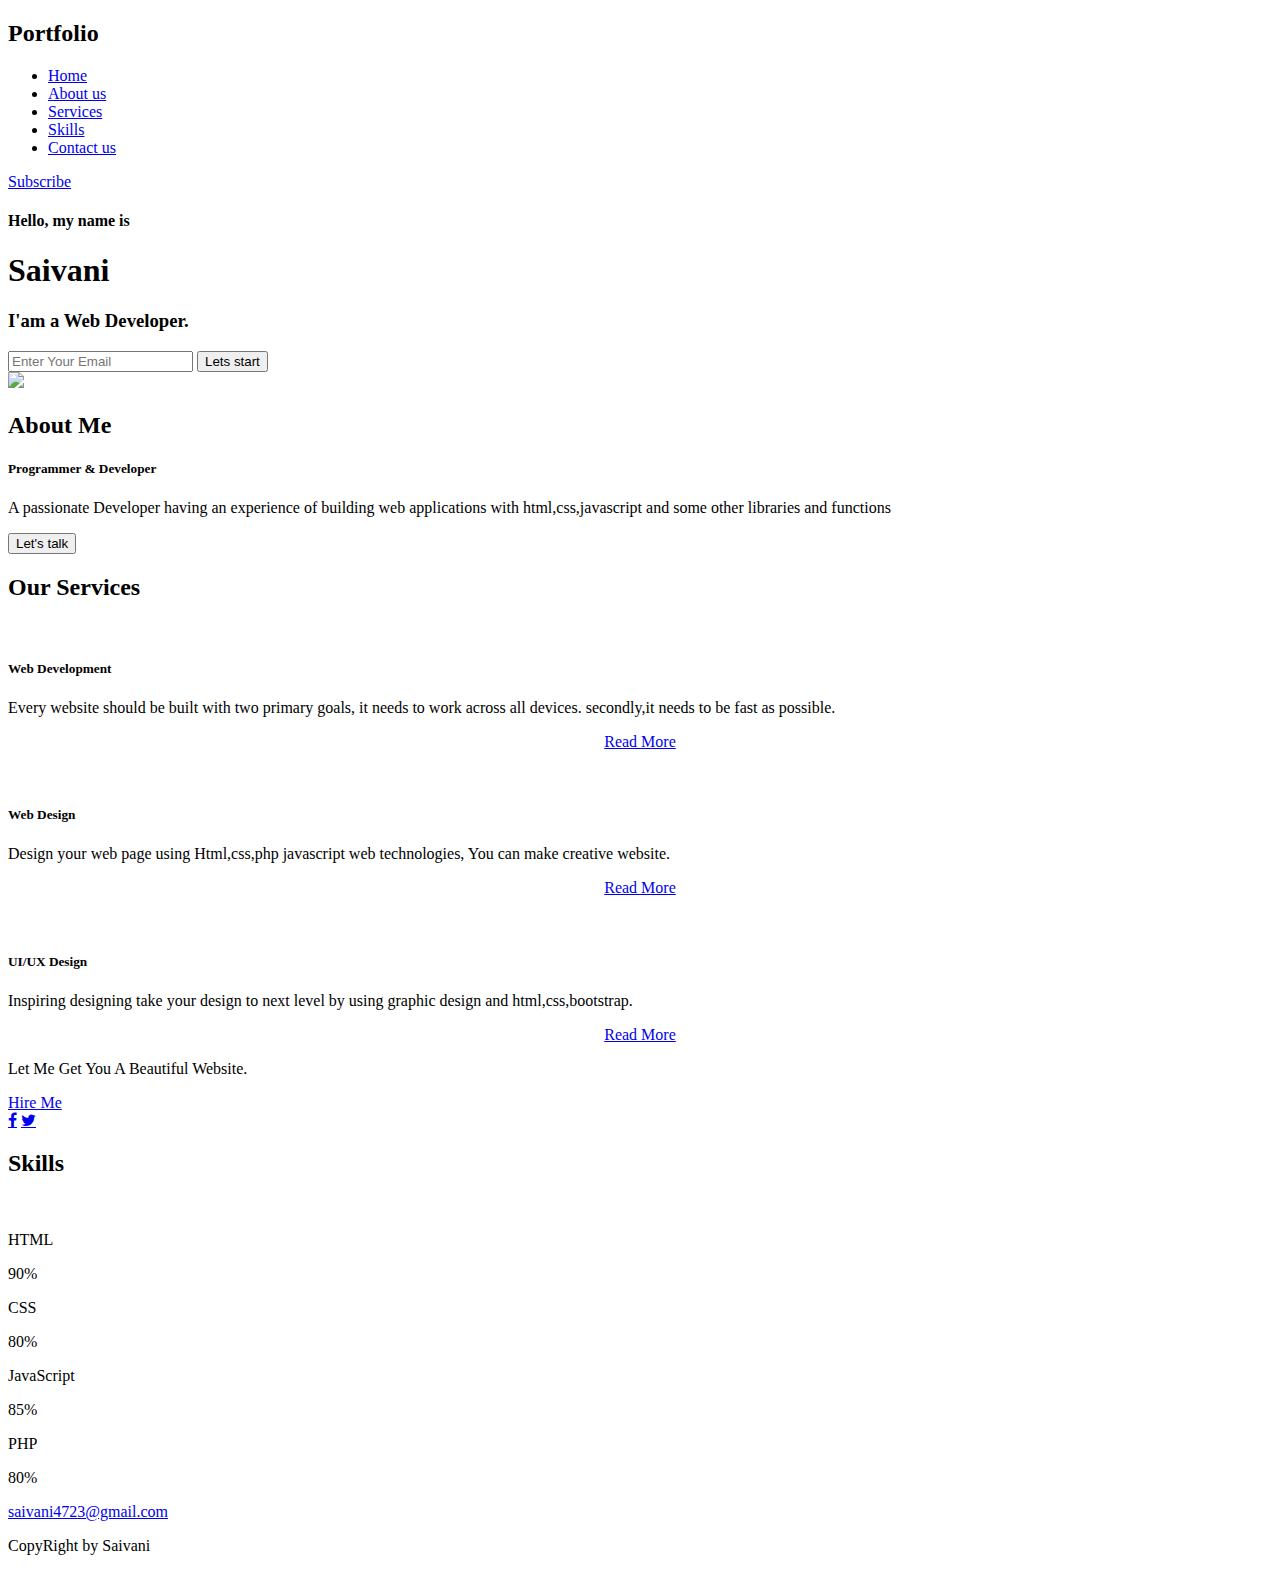
==== task2index.html @ c1715c36 "Add files via upload" ====
<!DOCTYPE html>
<html>
    <head>
        <title>Portfolio</title>
        <link rel="stylesheet" type="text/css" href="task2style.css">
    <link rel="stylesheet" href="https://cdnjs.cloudflare.com/ajax/libs/font-awesome/4.7.0/css/font-awesome.min.css">
    <link rel="preconnect" href="https://fonts.googleapis.com">
    <link rel="preconnect" href="https://fonts.gstatic.com" crossorigin>
    <link href="https://fonts.googleapis.com/css2?family=Poppins:wght@700&display=swap" rel="stylesheet">

    </head>
    <body>
        <div class="hero">
            <nav>
                <h2 class="logo">Portfo<span>lio</span></h2>
                <ul>
                    <li><a href="#">Home</a></li>
                    <li><a href="#">About us</a></li>
                    <li><a href="#">Services</a></li>
                    <li><a href="#">Skills</a></li>
                    <li><a href="#">Contact us</a></li>
                </ul>
                <a href="#" class="btn">Subscribe</a>
            </nav>

            <div class="content">
                <h4>Hello, my name is</h4>
                <h1>Saiv<span>ani</span></h1>
                <h3>I'am a Web Developer.</h3>
                <div class="newslatter">
                    <form>
                        <input type="email" name="email" id="mail" placeholder="Enter Your Email">
                        <input type="submit" name="submit" value="Lets start">
                    </form>

                </div>

            </div>
        </div>
        <section class="about">
            <div class="main">
                <img src="port.jpeg.jpg">
                <div class="about-text">
                    <h2>About Me</h2>
                    <h5>Programmer <span>& Developer</span></h5>
                    <p>
                        A passionate Developer having an experience of building
                        web applications with html,css,javascript and some other
                        libraries and functions
                    </p>
                    <button type="text">Let's talk</button>
                </div>
            </div>
        </section>
        <div class="service">
            <div class="title">
                <h2>Our Services</h2>
            </div>
            <div class="box">
                <div class="card">
                    <i class="fa-solid fa-bars"></i>
                    <h5>Web Development</h5>
                    <div class="pra">
                        <p>Every website should be built with two primary goals,
                              it needs to work across all devices.
                              secondly,it needs to be fast as possible.
                        </p>
                        <p style="text-align:center;">
                            <a class="button" href="#">Read More</a>
                        </p>
                    </div>

                </div>
                <div class="card">
                    <i class="fa-regular fa-user"></i>
                    <h5>Web Design</h5>
                    <div class="pra">
                        <p>Design your web page using Html,css,php
                            javascript web technologies,
                            You can make creative website.
                        </p>
                        <p style="text-align:center;">
                            <a class="button" href="#">Read More</a></div>

            </div>
            <div class="card">
                <i class="fa-solid fa-bell"></i>
                <h5>UI/UX Design</h5>
                <div class="pra">
                    <p>
                        Inspiring designing take your design to
                        next level by using graphic design and
                        html,css,bootstrap.
                    </p>
                    <p style="text-align:center;">
                        <a class="button" href="#">Read More</a></div>
        </div></div></div>
        <div class="contact-me">
            <p>Let Me Get You A Beautiful Website.</p>
            <a class="button-two" href="#">Hire Me</a><br>



<!-- Add font awesome icons -->
<a href="#" class="fa fa-facebook"></a>
<a href="#" class="fa fa-twitter"></a>
</div>
<h2>Skills</h2><br>
<p>HTML</p>
<div class="container">
  <div class="skills html">90%</div>
</div>

<p>CSS</p>
<div class="container">
  <div class="skills css">80%</div>
</div>

<p>JavaScript</p>
<div class="container">
  <div class="skills js">85%</div>
</div>

<p>PHP</p>
<div class="container">
  <div class="skills php">80%</div></div>
  <footer>
    
    <p><a href="saivani4723@gmail.com">saivani4723@gmail.com</a></p>
    <div class="footerContainer">
        <p class="copyright">CopyRight by Saivani</p>
    </div>
  </footer>
  


        
        

        

</body>
</html>
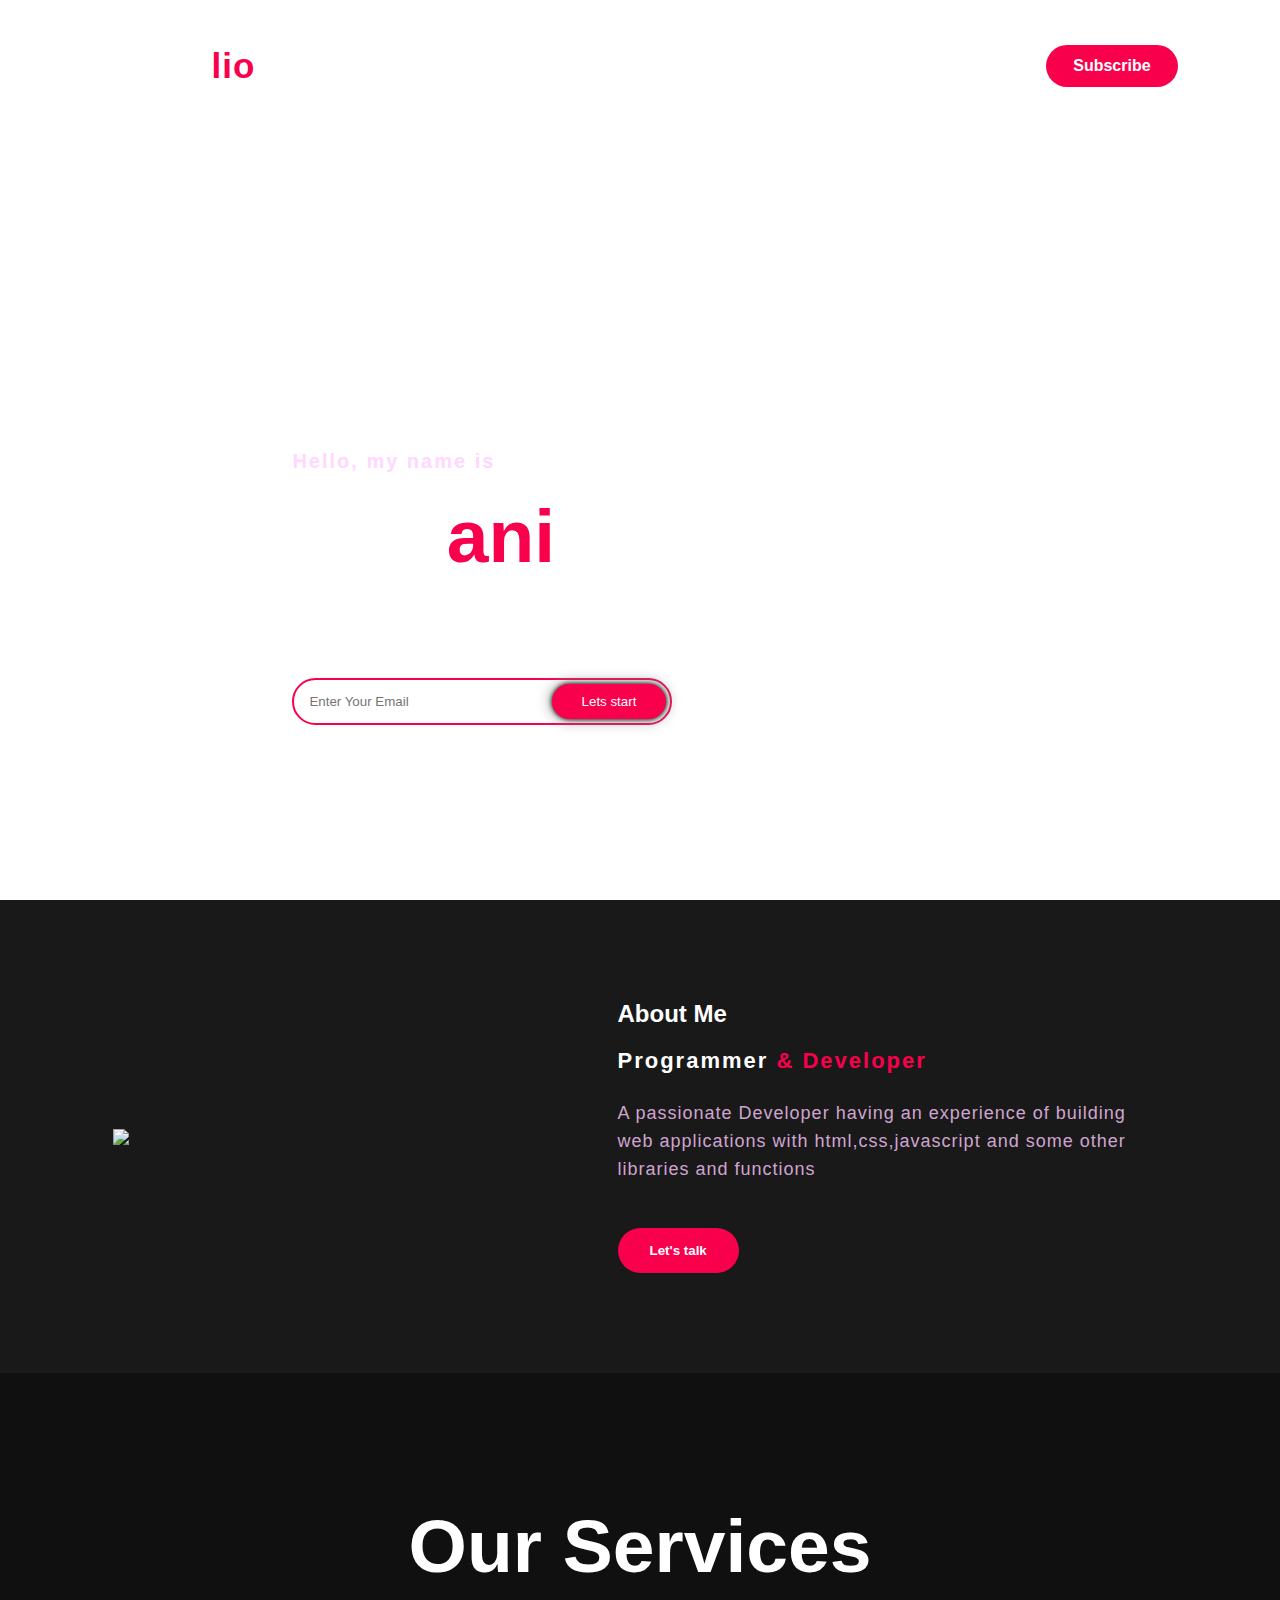
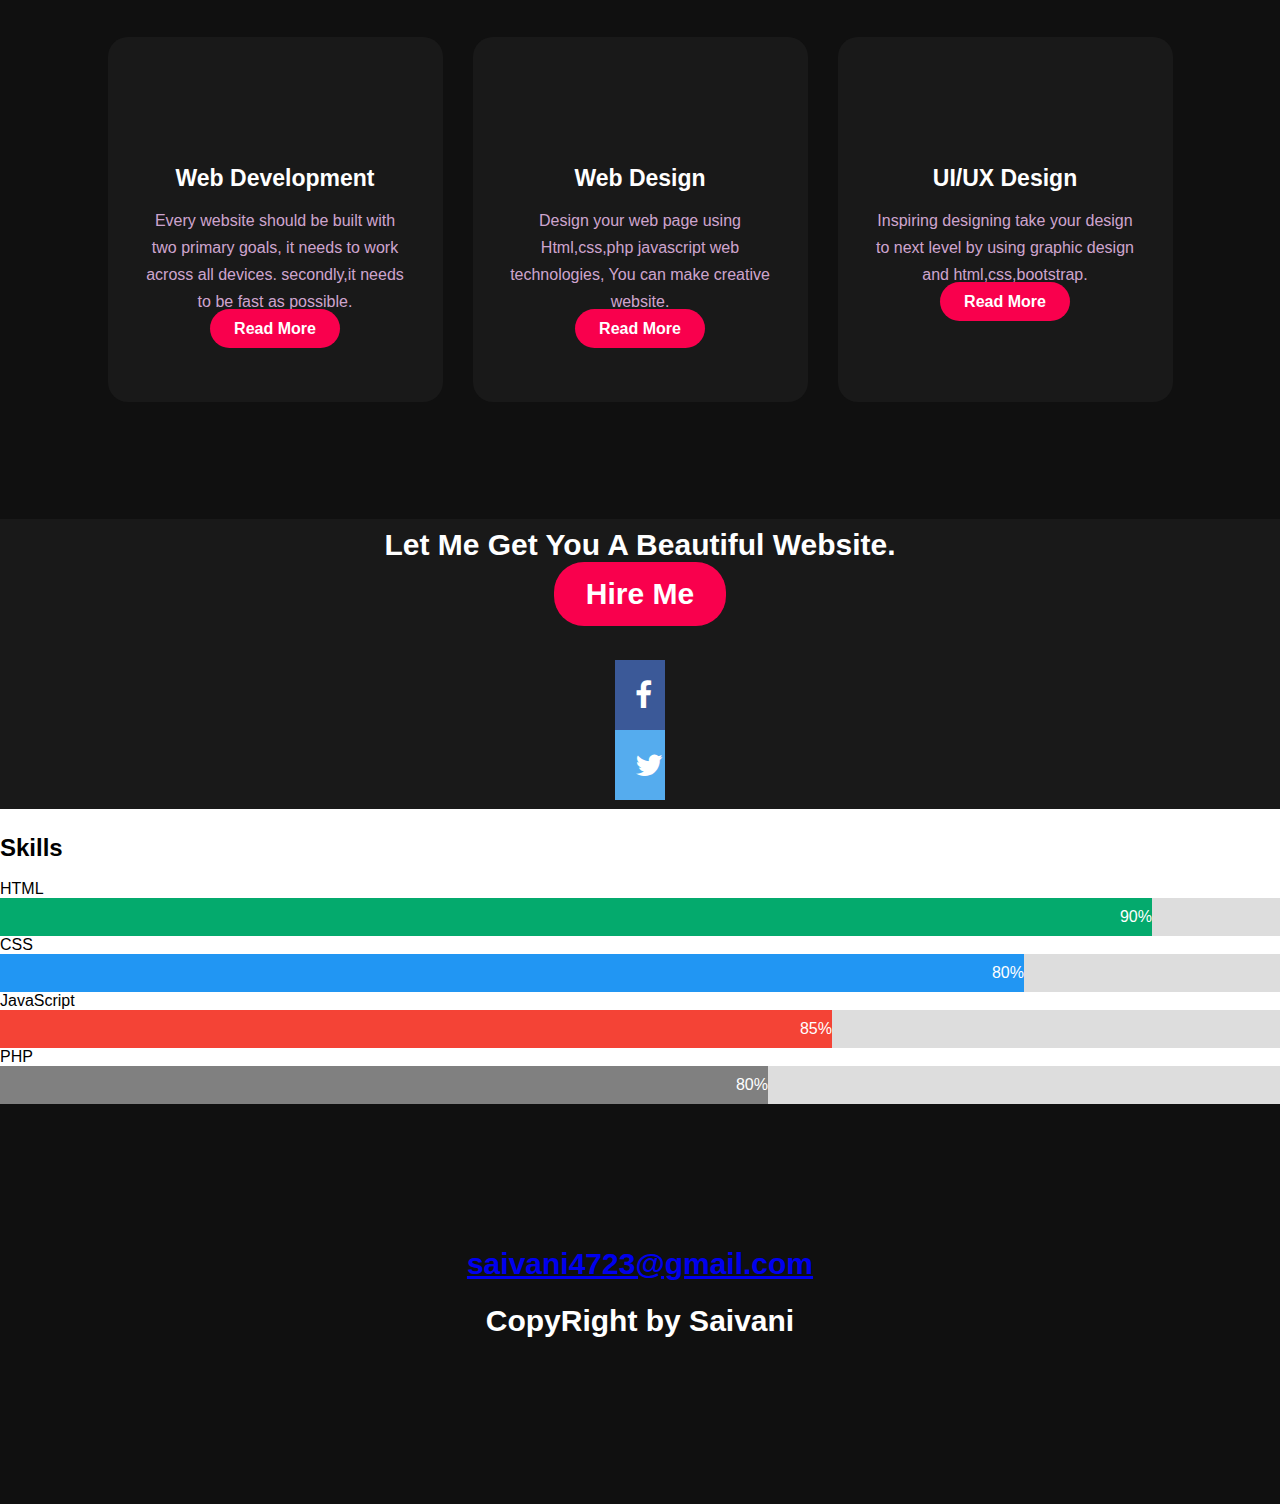
==== commit abdc47b9: "Update task2index.html" ====
--- a/task2index.html
+++ b/task2index.html
@@ -132,12 +132,5 @@
     </div>
   </footer>
   
-
-
-        
-        
-
-        
-
 </body>
-</html>+</html>
--- a/task2style.css
+++ b/task2style.css
@@ -0,0 +1,375 @@
+*{
+  padding:0;
+  margin:0;
+  box-sizing:border-box;
+  font-family:sans-serif;
+}
+.hero {
+  height: 100vh;
+  width:100%;
+  background-image:url("pho.jpeg");
+  background-size: cover;
+  background-position: center;
+
+}
+nav {
+  display: flex;
+  align-items: center;
+  justify-content: space-between;
+  padding-top: 45px;
+  padding-left: 8%;
+  padding-right: 8%;
+}
+
+.logo {
+  color:white;
+  font-size:35px;
+  letter-spacing: 1px;
+  cursor: pointer;
+}
+span {
+  color: #f9004d;
+}
+nav ul li {
+  list-style-type: none;
+  display: inline-block;
+  padding: 10px 25px;
+}
+nav ul li a{
+  color:white;
+  text-decoration: none;
+  font-weight:bold;
+  text-transform: capitalize;
+
+}
+nav ul li a:hover{
+  color:#f9004d;
+  transition: .4s;
+}
+.btn {
+  background-color:#f9004d;
+  color: white;
+  text-decoration: none;
+  border:2px solid transparent;
+  font-weight:bold;
+  padding:10px 25px;
+  border-radius: 30px;
+  transition:transform .4s;
+}
+.btn:hover{
+  transform: scale(1.2);
+}
+.content {
+  position: absolute;
+  top:50%;
+  left: 8%;
+  transform:translate(50%);
+  
+}
+h1 {
+  color:white;
+  margin:20px 0px 20px;
+  font-size: 75px;
+}
+h3 {
+  color:white;
+  font-size:25px;
+  margin-bottom: 50px;
+}
+h4 {
+  color:#fcfc;
+  letter-spacing: 2px;
+  font-size:20px;
+}
+.newslatter form{
+  width:380px;
+  max-width: 100%;
+  position:relative;
+
+}
+.newslatter form input:first-child{
+  display: inline-block;
+  width: 100%;
+  padding:14px 130px 14px 15px;
+  border:2px solid #f9004d;
+  outline:none;
+  border-radius: 30px;
+}
+.newslatter form input:last-child {
+  position: absolute;
+  display: inline-block;
+  outline:none;
+  border:none;
+  padding: 10px 30px;
+  border-radius: 30px;
+  background-color: #f9004d;
+  color:white;
+  box-shadow: 0px 0px 5px #000,0px 0px 15px #858585;
+  top:6px;
+  right: 6px;
+}
+
+.about {
+  width:100%;
+  padding:100px 0px;
+  background-color: #191919;
+}
+.about img{
+  height: auto;
+  width: 430px;
+
+}
+.about-text {
+  width:550px;
+}
+.main{
+  width:1130px;
+  max-width: 95%;
+  margin: 0 auto;
+  display: flex;
+  align-items: center;
+  justify-content: space-around;
+
+
+}
+.about-text h2{
+  color:white;
+  font-style: 75px;
+  text-transform: capitalize;
+  margin-bottom: 20px;
+}
+.about-text h5{
+  color:white;
+  letter-spacing: 2px;
+  font-size: 22px;
+  margin-bottom: 25px;
+  text-transform: capitalize;
+
+}
+.about-text p{
+  color:#fcfc;
+  letter-spacing: 1px;
+  line-height: 28px;
+  font-size:18px;
+  margin-bottom: 45px;
+}
+button {
+  background-color: #f9004d;
+  color: white;
+  text-decoration: none;
+  border:2px solid transparent;
+  font-weight: bold;
+  padding:13px 30px;
+  border-radius:30px;
+  transition: .4s;
+}
+button:hover{
+  background-color: transparent;
+  border:2px solid #f9004d;
+  cursor:pointer;
+}
+.service {
+  background: #101010;
+  width:100%;
+  padding:100px 0px;
+}
+.title h2{
+  color:white;
+  font-size: 75px;
+  width:1130px;
+  margin:30px auto;
+  text-align: center;
+
+}
+.box {
+  display:flex;
+  justify-content: center;
+  align-items: center;
+  min-height:400px;
+}
+.card {
+  height:365px;
+  width:335px;
+  padding:20px 35px;
+  background: #191919;
+  border-radius: 20px;
+  margin:15px;
+   position: relative;
+   overflow: hidden;
+   text-align: center;
+
+}
+.card i{
+  font-size:50px;
+  display: block;
+  text-align: center;
+  margin:25px 0px;
+  color:#f9004d;
+}
+h5 {
+  color:white;
+  font-size:23px;
+  margin-bottom: 15px;
+
+}
+.pra {
+  color:#fcfc;
+  font-size: 16px;
+  line-height:27px;
+  margin-bottom: 25px;
+}
+.card .button{
+  background-color: #f9004d;
+  color: white;
+  text-decoration: none;
+  border:2px solid transparent;
+  font-weight: bold;
+  padding:9px 22px;
+  border-radius:30px;
+  transition: .4s;
+
+}
+.card .button:hover{
+  background-color: transparent;
+  border:2px solid #f9004d;
+  cursor:pointer;
+}
+.contact-me
+{
+  width:100%;
+  height:290px;
+  background: #191919;
+  display:flex;
+  align-items: center;
+  flex-direction: column;
+  justify-content: center;
+}
+.contact-me{
+  color: white;
+  font-size:30px;
+  font-weight: bold;
+  margin-bottom: 25px;
+}
+.contact-me .button-two{
+  background-color: #f9004d;
+  color: white;
+  text-decoration: none;
+  border:2px solid transparent;
+  font-weight: bold;
+  padding:13px 30px;
+  border-radius:30px;
+  transition: .4s;
+}
+.contact-me .button-two:hover{
+  background-color: transparent;
+  border:2px solid #f9004d;
+  cursor:pointer;
+}
+
+footer {
+  position:relative;
+  width:100%;
+  height:400px;
+  background:#101010;
+  display:flex;
+  flex-direction: column;
+  align-items: center;
+  justify-content: center;
+}.nav1 {
+  width:100%;
+  height:50px;
+  color:white;
+  background:darkmagenta;
+  display:flex;
+  justify-content: space-around;
+  align-items: center;}
+  footer p:nth-child(1){
+    font-size:30px;
+    color:white;
+    margin-bottom: 20px;
+    font-weight:bold;
+
+
+  }
+  footer p:nth-child(2)
+  {
+    color:white;
+    font-size:17px;
+    width:500px;
+    text-align:center;
+    line-height: 26px;
+  }
+.social {
+  display:flex;
+}
+.social a{
+  width:45px;
+  height: 45px;
+  display:flex;
+  align-items: center;
+  justify-content: center;
+  background: #f9004d;
+  border-radius: 50%;
+  margin:22px 10px;
+  color:white;
+  
+}
+
+.fa {
+  padding: 20px;
+  font-size: 30px;
+  width: 50px;
+  text-align: center;
+  text-decoration: none;
+}
+
+/* Add a hover effect if you want */
+.fa:hover {
+  opacity: 0.7;
+}
+
+/* Set a specific color for each brand */
+
+/* Facebook */
+.fa-facebook {
+  background: #3B5998;
+  color: white;
+
+}
+
+/* Twitter */
+.fa-twitter {
+  background: #55ACEE;
+  color: white;
+}
+
+/* Container for skill bars */
+.container {
+  width: 100%; /* Full width */
+  background-color: #ddd; /* Grey background */
+}
+
+.skills {
+  text-align: right; /* Right-align text */
+  padding-top: 10px; /* Add top padding */
+  padding-bottom: 10px; /* Add bottom padding */
+  color: white; /* White text color */
+}
+
+.html {width: 90%; background-color: #04AA6D;} /* Green */
+.css {width: 80%; background-color: #2196F3;} /* Blue */
+.js {width: 65%; background-color: #f44336;} /* Red */
+.php {width: 60%; background-color: #808080;} /* Dark Grey */
+footer.footer {
+  height: 300px;
+  width: 100%;
+  background-color: #333333;
+}
+
+p.copyright {
+  color: #fff;
+  line-height: 40px;
+  font-size: 0.7em;
+}
+
+
